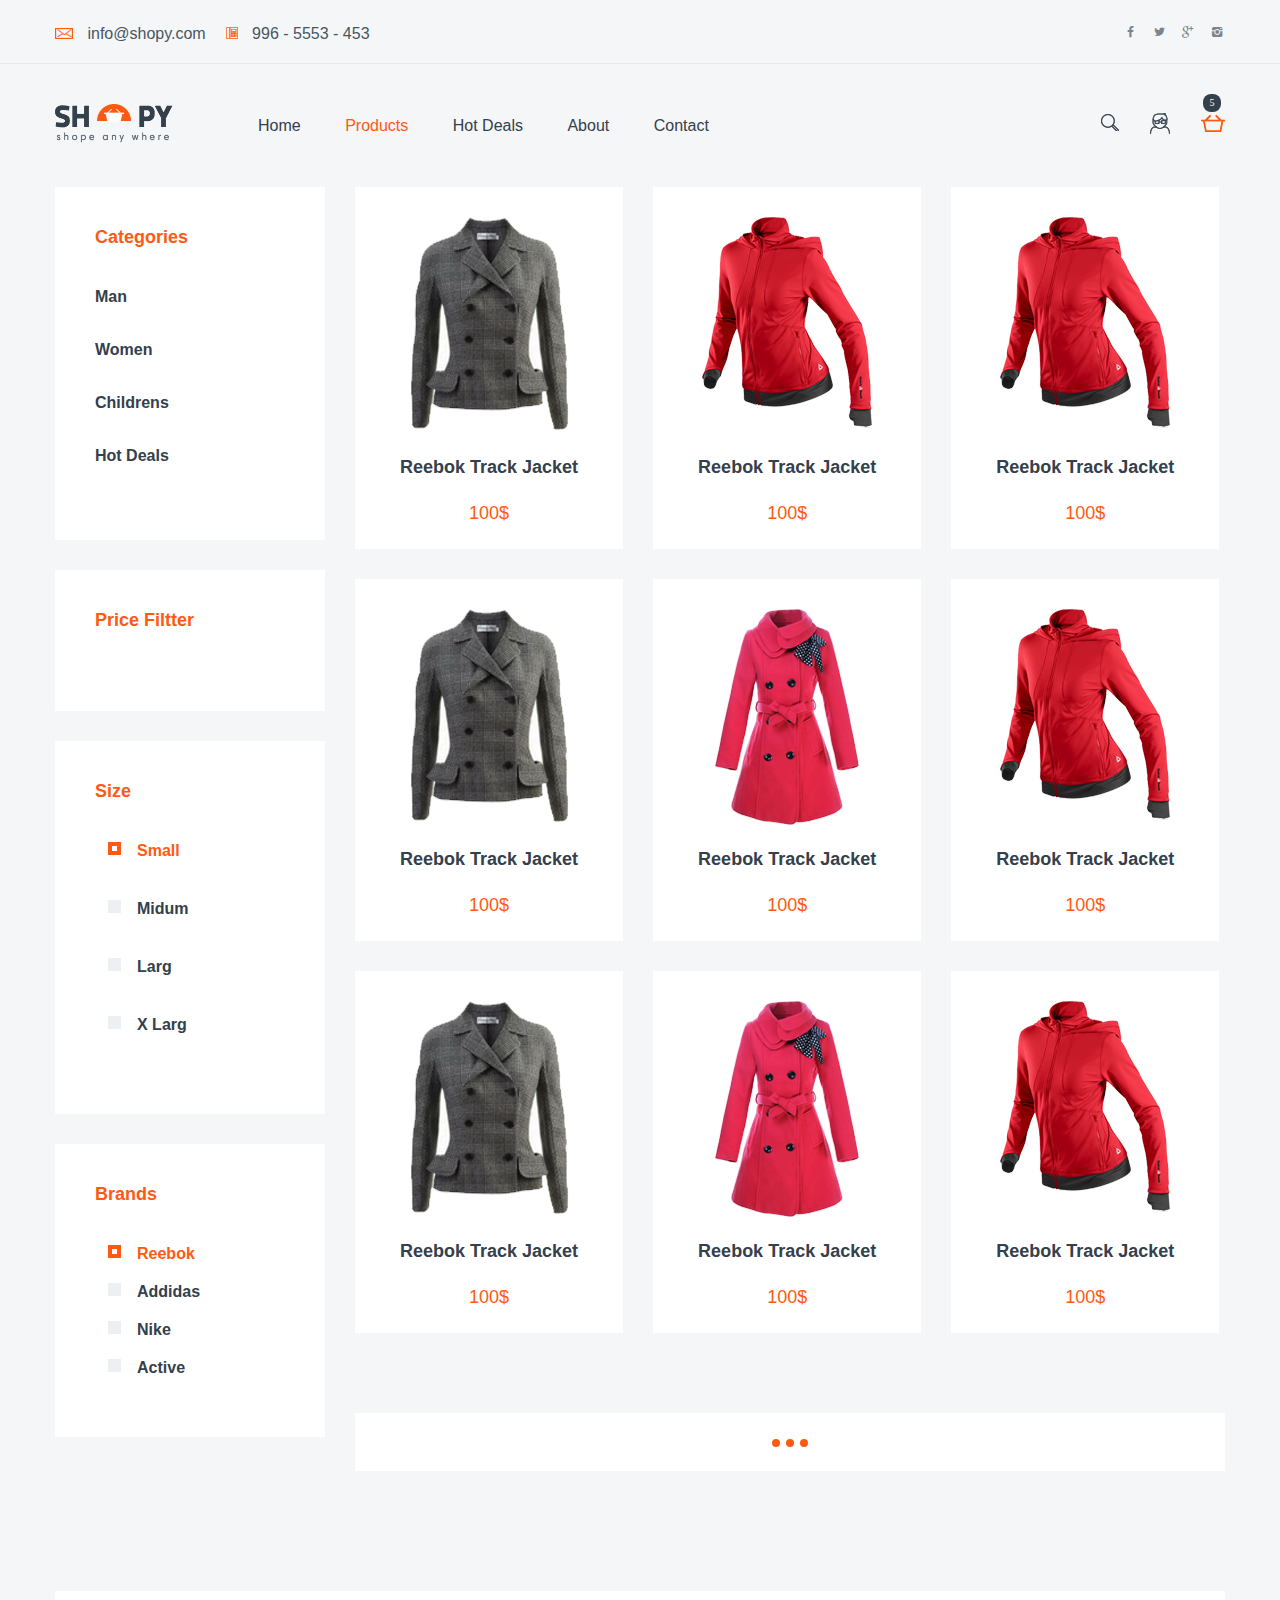
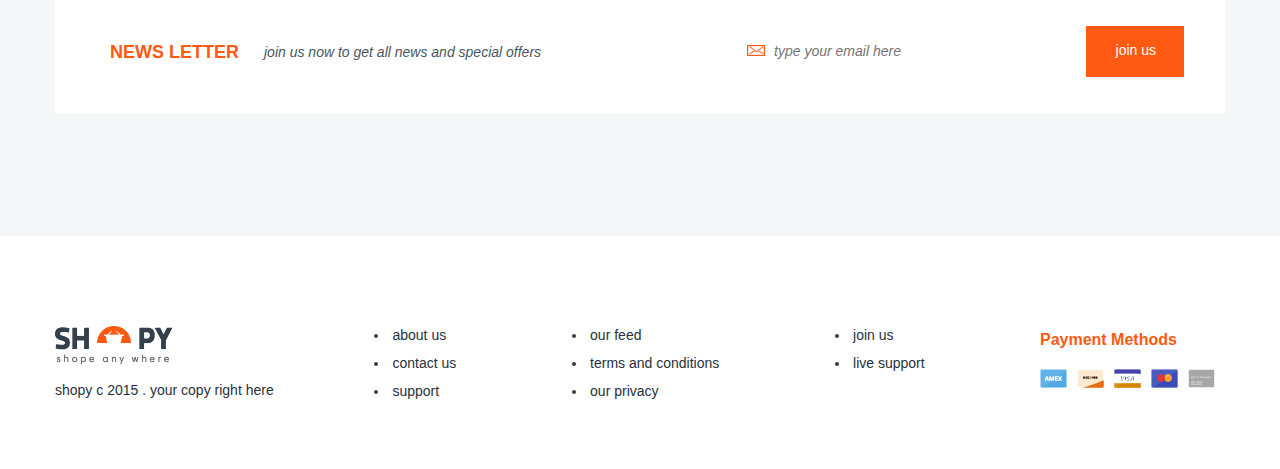
==== products.html @ e4053750 "add page products.html" ====
<!DOCTYPE html>
<html lang="en">
<head>
	<meta charset="UTF-8">
	<meta name="viewport" content="width=device-width, initial-scale=1.0 ">
	<title>Home</title>
	<link rel="stylesheet" type="text/css" href="css/main.css">
	<link rel="stylesheet" type="text/css" href="css/fontello.css">
	<link rel="stylesheet" type="text/css" href="css/jquery.bxslider.css"></head>
<body>
	<div class="wrapper">
		<div class="section">
			<div class="section-header header-decor">
				<div class="container">
					<div class="contact-list">
						<div class="contact-box">
							<div class="contact-email">
								<p>
									<span class="contact-icon">
										<img src="images/contact-email.png" alt="placeholder+image"></span>
									info@shopy.com
								</p>
							</div>
							<div class="contact-phone">
								<p>
									<span class="contact-icon">
										<img src="images/contact-phone.png" alt="placeholder+image"></span>
									996 - 5553 - 453
								</p>
							</div>
						</div>
						<div class="social-box">
							<div class="social-list-box">
								<div class="social-item">
									<a href="#"> <i class="icon-facebook"></i>
									</a>
								</div>
								<div class="social-item">
									<a href="#"> <i class="icon-twitter"></i>
									</a>
								</div>
								<div class="social-item">
									<a href="#">
										<i class="icon-gplus"></i>
									</a>
								</div>
								<div class="social-item">
									<a href="#">
										<i class="icon-instagram"></i>
									</a>
								</div>
							</div>
						</div>
					</div>
				</div>
			</div>
			<div class="section-body">
				<div class="container">
					<div class="section-navigation">
						<div class="section-panel">
							<div class="logo">
								<a href="index.html">
									<img src="images/logo.png" alt="placeholder+image"></a>
							</div>
							<div class="navbar">
								<a class="navbar-toggler" href="#navbar-collapse" data-toggler>
									<span class="icon-bar"></span>
									<span class="icon-bar"></span>
									<span class="icon-bar"></span>
								</a>
								<div class="navbar-collapse" id="navbar-collapse">
									<ul class="navbar-nav">
										<li>
											<a href="index.html">Home</a>
										</li>
										<li class="active">
											<a href="products.html">Products</a>
										</li>
										<li>
											<a href="#">Hot Deals</a>
										</li>
										<li>
											<a href="#">About</a>
										</li>
										<li>
											<a href="#">Contact</a>
										</li>
									</ul>
								</div>
							</div>
						</div>
						<div class="section-bar">
							<ul class="bar-pannier">
								<li>
									<a class="form-toggler" href="#form-collapse" data-toggler>
										<span class="icon-pannier icon-bar-search"></span>
									</a>
								</li>
								<li>
									<a href="#">
										<span class="icon-pannier icon-bar-profile"></span>
									</a>
								</li>
								<li>
									<a href="#">
										<span class="icon-pannier icon-bar-cart"></span>
									</a>
								</li>
							</ul>
						</div>
					</div>
				</div>
			</div>
		</div>

		<main class="main">
			<div class="container">
				<div class="section-wrapper">
					<aside class="sidebar">

						<div class="sidebar-box sidebar-light">
							<div class="sidebar-category">
								<div class="sidebar-title">
									<h2>Categories</h2>
								</div>
								<div class="sidebar-body">
									<ul class="categoty-list">
										<li>
											<a href="#">Man</a>
										</li>
										<li>
											<a href="#">Women</a>
										</li>
										<li>
											<a href="#">Childrens</a>
										</li>
										<li>
											<a href="#">Hot Deals</a>
										</li>
									</ul>
								</div>
							</div>
						</div>

						<div class="sidebar-box sidebar-light">
							<div class="sidebar-price-filter">
								<div class="sidebar-title">
									<h2>Price Filtter</h2>
								</div>
								<div class="sidebar-body"></div>
							</div>
						</div>

						<div class="sidebar-box sidebar-light">
							<div class="list-size">
								<div class="sidebar-title">
									<h2>Size</h2>
								</div>
								<div class="sidebar-body">
									<form action="#" class="form-size">
										<fieldset>
											<div class="form-group">
												<input type="checkbox" id="small" class="form-checkbox" checked="checked">
												<label for="small" class="form-control">Small</label>
											</div>
											<div class="form-group">
												<input type="checkbox" id="midum" class="form-checkbox">
												<label for="midum" class="form-control">Midum</label>
											</div>
											<div class="form-group">
												<input type="checkbox" id="larg" class="form-checkbox">
												<label for="larg" class="form-control">Larg</label>
											</div>
											<div class="form-group">
												<input type="checkbox" id="x-larg" class="form-checkbox">
												<label for="x-larg" class="form-control">X Larg</label>
											</div>
										</fieldset>
									</form>
								</div>
							</div>
						</div>

						<div class="sidebar-box sidebar-light">
							<div class="list-brands">
								<div class="sidebar-title">
									<h2>Brands</h2>
								</div>
								<div class="sidebar-body">
									<form action="#" class="form-brands">
										<fieldset>
											<div class="form-group">
												<input type="checkbox" id="reebok" class="form-checkbox" checked="checked">
												<label for="reebok" class="form-control">Reebok</label>
											</div>
											<div class="form-group">
												<input type="checkbox" id="addidas" class="form-checkbox">
												<label for="addidas" class="form-control">Addidas</label>
											</div>
											<div class="form-group">
												<input type="checkbox" id="nike" class="form-checkbox">
												<label for="nike" class="form-control">Nike</label>
											</div>
											<div class="form-group">
												<input type="checkbox" id="active" class="form-checkbox">
												<label for="active" class="form-control">Active</label>
											</div>
										</fieldset>
									</form>
								</div>
							</div>
						</div>

					</aside>

					<article class="section-article">
						<div class="article-box">
							<div class="card">
								<div class="card-product-list">

									<div class="card-item">
										<div class="card-product">
											<div class="card-header">
												<div class="card-image">
													<img src="images/product-002.png" alt=""></div>
											</div>
											<div class="card-body">
												<div class="card-title">
													<h3>Reebok Track Jacket</h3>
													<p>100$</p>
												</div>
											</div>
											<div class="card-hover">
												<div class="card-header">
													<div class="card-image">
														<img src="images/product-002.png" alt=""></div>
												</div>
												<div class="card-body">
													<div class="card-title">
														<h3>Reebok Track Jacket</h3>
													</div>
													<div class="card-list-size">
														<span class="card-title">size :</span>
														<ul>
															<li>s</li>
															<li>m</li>
															<li>l</li>
															<li>xl</li>
														</ul>
													</div>
													<div class="card-list-color">
														<ul>
															<li class="red"></li>
															<li class="black"></li>
															<li class="blue"></li>
															<li class="green"></li>
														</ul>
													</div>
												</div>
												<div class="card-footer">
													<div class="card-list-options">
														<div class="card-list">
															<a href="#">
																<span class="icon-product icon-planet"></span>
															</a>
														</div>
														<div class="card-list">
															<a href="#">
																<span class="icon-product icon-cart"></span>
															</a>
														</div>
														<div class="card-list">
															<a href="#">
																<span class="icon-product icon-like"></span>
															</a>
														</div>
													</div>
												</div>
											</div>
										</div>
									</div>

									<div class="card-item">
										<div class="card-product">
											<div class="card-header">
												<div class="card-image">
													<img src="images/product-003.png" alt=""></div>
											</div>
											<div class="card-body">
												<div class="card-title">
													<h3>Reebok Track Jacket</h3>
													<p>100$</p>
												</div>
											</div>
											<div class="card-hover">
												<div class="card-header">
													<div class="card-image">
														<img src="images/product-003.png" alt=""></div>
												</div>
												<div class="card-body">
													<div class="card-title">
														<h3>Reebok Track Jacket</h3>
													</div>
													<div class="card-list-size">
														<span class="card-title">size :</span>
														<ul>
															<li>s</li>
															<li>m</li>
															<li>l</li>
															<li>xl</li>
														</ul>
													</div>
													<div class="card-list-color">
														<ul>
															<li class="red"></li>
															<li class="black"></li>
															<li class="blue"></li>
															<li class="green"></li>
														</ul>
													</div>
												</div>
												<div class="card-footer">
													<div class="card-list-options">
														<div class="card-list">
															<a href="#">
																<span class="icon-product icon-planet"></span>
															</a>
														</div>
														<div class="card-list">
															<a href="#">
																<span class="icon-product icon-cart"></span>
															</a>
														</div>
														<div class="card-list">
															<a href="#">
																<span class="icon-product icon-like"></span>
															</a>
														</div>
													</div>
												</div>
											</div>
										</div>
									</div>

									<div class="card-item">
										<div class="card-product">
											<div class="card-header">
												<div class="card-image">
													<img src="images/product-003.png" alt=""></div>
											</div>
											<div class="card-body">
												<div class="card-title">
													<h3>Reebok Track Jacket</h3>
													<p>100$</p>
												</div>
											</div>
											<div class="card-hover">
												<div class="card-header">
													<div class="card-image">
														<img src="images/product-003.png" alt=""></div>
												</div>
												<div class="card-body">
													<div class="card-title">
														<h3>Reebok Track Jacket</h3>
													</div>
													<div class="card-list-size">
														<span class="card-title">size :</span>
														<ul>
															<li>s</li>
															<li>m</li>
															<li>l</li>
															<li>xl</li>
														</ul>
													</div>
													<div class="card-list-color">
														<ul>
															<li class="red"></li>
															<li class="black"></li>
															<li class="blue"></li>
															<li class="green"></li>
														</ul>
													</div>
												</div>
												<div class="card-footer">
													<div class="card-list-options">
														<div class="card-list">
															<a href="#">
																<span class="icon-product icon-planet"></span>
															</a>
														</div>
														<div class="card-list">
															<a href="#">
																<span class="icon-product icon-cart"></span>
															</a>
														</div>
														<div class="card-list">
															<a href="#">
																<span class="icon-product icon-like"></span>
															</a>
														</div>
													</div>
												</div>
											</div>
										</div>
									</div>

									<div class="card-item">
										<div class="card-product">
											<div class="card-header">
												<div class="card-image">
													<img src="images/product-002.png" alt=""></div>
											</div>
											<div class="card-body">
												<div class="card-title">
													<h3>Reebok Track Jacket</h3>
													<p>100$</p>
												</div>
											</div>
											<div class="card-hover">
												<div class="card-header">
													<div class="card-image">
														<img src="images/product-002.png" alt=""></div>
												</div>
												<div class="card-body">
													<div class="card-title">
														<h3>Reebok Track Jacket</h3>
													</div>
													<div class="card-list-size">
														<span class="card-title">size :</span>
														<ul>
															<li>s</li>
															<li>m</li>
															<li>l</li>
															<li>xl</li>
														</ul>
													</div>
													<div class="card-list-color">
														<ul>
															<li class="red"></li>
															<li class="black"></li>
															<li class="blue"></li>
															<li class="green"></li>
														</ul>
													</div>
												</div>
												<div class="card-footer">
													<div class="card-list-options">
														<div class="card-list">
															<a href="#">
																<span class="icon-product icon-planet"></span>
															</a>
														</div>
														<div class="card-list">
															<a href="#">
																<span class="icon-product icon-cart"></span>
															</a>
														</div>
														<div class="card-list">
															<a href="#">
																<span class="icon-product icon-like"></span>
															</a>
														</div>
													</div>
												</div>
											</div>
										</div>

									</div>

									<div class="card-item">
										
										<div class="card-product">
											<div class="card-header">
												<div class="card-image">
													<img src="images/product-001.png" alt=""></div>
											</div>
											<div class="card-body">
												<div class="card-title">
													<h3>Reebok Track Jacket</h3>
													<p>100$</p>
												</div>
											</div>
											<div class="card-hover">
												<div class="card-header">
													<div class="card-image">
														<img src="images/product-001.png" alt=""></div>
												</div>
												<div class="card-body">
													<div class="card-title">
														<h3>Reebok Track Jacket</h3>
													</div>
													<div class="card-list-size">
														<span class="card-title">size :</span>
														<ul>
															<li>s</li>
															<li>m</li>
															<li>l</li>
															<li>xl</li>
														</ul>
													</div>
													<div class="card-list-color">
														<ul>
															<li class="red"></li>
															<li class="black"></li>
															<li class="blue"></li>
															<li class="green"></li>
														</ul>
													</div>
												</div>
												<div class="card-footer">
													<div class="card-list-options">
														<div class="card-list">
															<a href="#">
																<span class="icon-product icon-planet"></span>
															</a>
														</div>
														<div class="card-list">
															<a href="#">
																<span class="icon-product icon-cart"></span>
															</a>
														</div>
														<div class="card-list">
															<a href="#">
																<span class="icon-product icon-like"></span>
															</a>
														</div>
													</div>
												</div>
											</div>
										</div>
									
									</div>

									<div class="card-item">
										<div class="card-product">
											<div class="card-header">
												<div class="card-image">
													<img src="images/product-003.png" alt=""></div>
											</div>
											<div class="card-body">
												<div class="card-title">
													<h3>Reebok Track Jacket</h3>
													<p>100$</p>
												</div>
											</div>
											<div class="card-hover">
												<div class="card-header">
													<div class="card-image">
														<img src="images/product-003.png" alt=""></div>
												</div>
												<div class="card-body">
													<div class="card-title">
														<h3>Reebok Track Jacket</h3>
													</div>
													<div class="card-list-size">
														<span class="card-title">size :</span>
														<ul>
															<li>s</li>
															<li>m</li>
															<li>l</li>
															<li>xl</li>
														</ul>
													</div>
													<div class="card-list-color">
														<ul>
															<li class="red"></li>
															<li class="black"></li>
															<li class="blue"></li>
															<li class="green"></li>
														</ul>
													</div>
												</div>
												<div class="card-footer">
													<div class="card-list-options">
														<div class="card-list">
															<a href="#">
																<span class="icon-product icon-planet"></span>
															</a>
														</div>
														<div class="card-list">
															<a href="#">
																<span class="icon-product icon-cart"></span>
															</a>
														</div>
														<div class="card-list">
															<a href="#">
																<span class="icon-product icon-like"></span>
															</a>
														</div>
													</div>
												</div>
											</div>
										</div>
									</div>

									<div class="card-item">
										<div class="card-product">
											<div class="card-header">
												<div class="card-image">
													<img src="images/product-002.png" alt=""></div>
											</div>
											<div class="card-body">
												<div class="card-title">
													<h3>Reebok Track Jacket</h3>
													<p>100$</p>
												</div>
											</div>
											<div class="card-hover">
												<div class="card-header">
													<div class="card-image">
														<img src="images/product-002.png" alt=""></div>
												</div>
												<div class="card-body">
													<div class="card-title">
														<h3>Reebok Track Jacket</h3>
													</div>
													<div class="card-list-size">
														<span class="card-title">size :</span>
														<ul>
															<li>s</li>
															<li>m</li>
															<li>l</li>
															<li>xl</li>
														</ul>
													</div>
													<div class="card-list-color">
														<ul>
															<li class="red"></li>
															<li class="black"></li>
															<li class="blue"></li>
															<li class="green"></li>
														</ul>
													</div>
												</div>
												<div class="card-footer">
													<div class="card-list-options">
														<div class="card-list">
															<a href="#">
																<span class="icon-product icon-planet"></span>
															</a>
														</div>
														<div class="card-list">
															<a href="#">
																<span class="icon-product icon-cart"></span>
															</a>
														</div>
														<div class="card-list">
															<a href="#">
																<span class="icon-product icon-like"></span>
															</a>
														</div>
													</div>
												</div>
											</div>
										</div>

									</div>

									<div class="card-item">
										
										<div class="card-product">
											<div class="card-header">
												<div class="card-image">
													<img src="images/product-001.png" alt=""></div>
											</div>
											<div class="card-body">
												<div class="card-title">
													<h3>Reebok Track Jacket</h3>
													<p>100$</p>
												</div>
											</div>
											<div class="card-hover">
												<div class="card-header">
													<div class="card-image">
														<img src="images/product-001.png" alt=""></div>
												</div>
												<div class="card-body">
													<div class="card-title">
														<h3>Reebok Track Jacket</h3>
													</div>
													<div class="card-list-size">
														<span class="card-title">size :</span>
														<ul>
															<li>s</li>
															<li>m</li>
															<li>l</li>
															<li>xl</li>
														</ul>
													</div>
													<div class="card-list-color">
														<ul>
															<li class="red"></li>
															<li class="black"></li>
															<li class="blue"></li>
															<li class="green"></li>
														</ul>
													</div>
												</div>
												<div class="card-footer">
													<div class="card-list-options">
														<div class="card-list">
															<a href="#">
																<span class="icon-product icon-planet"></span>
															</a>
														</div>
														<div class="card-list">
															<a href="#">
																<span class="icon-product icon-cart"></span>
															</a>
														</div>
														<div class="card-list">
															<a href="#">
																<span class="icon-product icon-like"></span>
															</a>
														</div>
													</div>
												</div>
											</div>
										</div>
									
									</div>

									<div class="card-item">
										<div class="card-product">
											<div class="card-header">
												<div class="card-image">
													<img src="images/product-003.png" alt=""></div>
											</div>
											<div class="card-body">
												<div class="card-title">
													<h3>Reebok Track Jacket</h3>
													<p>100$</p>
												</div>
											</div>
											<div class="card-hover">
												<div class="card-header">
													<div class="card-image">
														<img src="images/product-003.png" alt=""></div>
												</div>
												<div class="card-body">
													<div class="card-title">
														<h3>Reebok Track Jacket</h3>
													</div>
													<div class="card-list-size">
														<span class="card-title">size :</span>
														<ul>
															<li>s</li>
															<li>m</li>
															<li>l</li>
															<li>xl</li>
														</ul>
													</div>
													<div class="card-list-color">
														<ul>
															<li class="red"></li>
															<li class="black"></li>
															<li class="blue"></li>
															<li class="green"></li>
														</ul>
													</div>
												</div>
												<div class="card-footer">
													<div class="card-list-options">
														<div class="card-list">
															<a href="#">
																<span class="icon-product icon-planet"></span>
															</a>
														</div>
														<div class="card-list">
															<a href="#">
																<span class="icon-product icon-cart"></span>
															</a>
														</div>
														<div class="card-list">
															<a href="#">
																<span class="icon-product icon-like"></span>
															</a>
														</div>
													</div>
												</div>
											</div>
										</div>
									</div>

								</div>

								<div class="product-list-more">
									<a href="#" class="product-more">
										<span class="open-more"></span>
										<span class="open-more"></span>
										<span class="open-more"></span>
									</a>
								</div>
							</div>

						</div>

					</article>
				</div>
				<div class="section-subscription">
						<div class="news-subscription-box">

							<div class="news-subscription">

								<div class="news-left">
									<div class="news-title">
										<h3>News letter</h3>
									</div>
									<div class="news-description">
										<p>join us now to get all news and special offers</p>
									</div>
								</div>

								<div class="news-right">
									<div class="form-subscription">
										<form action="#" class="newsletter-form">
											<fieldset>
												<div class="form-group">
													<input type="email" class="form-email" placeholder="type your email here">
													<img class="icon-email" src="images/contact-email.png" alt="image description"></div>
												<div class="form-group-button">
													<button class="button">join us</button>
												</div>
											</fieldset>
										</form>
									</div>
								</div>

							</div>
						</div>

					</div>

			</div>

		</main>
		<footer class="footer">
			<div class="container">
				<div class="footer-items">
					<div class="footer-item">
						<div class="footer-logo-copiryght">
							<div class="footer-logo">
								<div class="footer-image">
									<a href="index.html">
										<img src="images/logo.png" alt="image description"></a>
								</div>
							</div>
							<div class="footer-copyright">
								<div class="footer-description">
									<span class="copyright">shopy c 2015 . your copy right here</span>
								</div>
							</div>
						</div>
					</div>
					<div class="footer-item">
						<ul class="add-nav">
							<li>
								<a href="#">about us</a>
							</li>
							<li>
								<a href="#">contact us</a>
							</li>
							<li>
								<a href="#">support</a>
							</li>
						</ul>
					</div>
					<div class="footer-item">
						<ul class="add-nav">
							<li>
								<a href="#">our feed</a>
							</li>
							<li>
								<a href="#">terms and conditions</a>
							</li>
							<li>
								<a href="#">our privacy</a>
							</li>
						</ul>
					</div>
					<div class="footer-item">
						<ul class="add-nav">
							<li>
								<a href="#">join us</a>
							</li>
							<li>
								<a href="#">live support</a>
							</li>
						</ul>
					</div>
					<div class="footer-item">
						<div class="footer-payment">
							<div class="footer-title">
								<h4>Payment Methods</h4>
							</div>
							<div class="footer-body">
								<ul class="footer-visual">
									<li>
										<img src="images/footer-payments-amex.png" alt="image description"></li>
									<li>
										<img src="images/footer-payments-01.png" alt="image description"></li>
									<li>
										<img src="images/footer-payments-visa.png" alt="image description"></li>
									<li>
										<img src="images/footer-payments-master.png" alt="image description"></li>
									<li>
										<img src="images/footer-payments-card.png" alt="image description"></li>
								</ul>
							</div>
						</div>
					</div>
				</div>
			</div>
		</footer>
	</div>
	<script src="https://ajax.googleapis.com/ajax/libs/jquery/3.2.1/jquery.min.js"></script>
	<script src="js/jquery.bxslider.min.js"></script>
	<script>
		function toggler() {
			$('[data-toggler]').on('click', function(e) {
				e.preventDefault();
				var $this = $(this);
				var hash = $this.attr('href') || $this.data('target');
				if (!hash) return false;
				$this.toggleClass('is-active');
				$(hash).toggleClass('is-show');
			})
		}

		toggler();
	</script>
	<script>
		$(document).ready(function(){
  			$('.bxslider').bxSlider({
			  mode: 'vertical'
			});
		});
	</script>
	<script>
		var slider = $('.bxslider').bxSlider({
    		pagerCustom: '.bx-pager'
		});
	</script>
</body>
</html>
---- css/main.css ----
@import 'base.css';
@import 'button.css';
@import 'form.css';
@import 'navbar.css';
@import 'card.css';
@import 'section.css';
@import 'social.css';
@import 'bxslider.css';
@import 'aside.css';
@import 'article.css';
---- css/fontello.css ----
@font-face {
  font-family: 'fontello';
  src: url('../font/fontello.eot?6748641');
  src: url('../font/fontello.eot?6748641#iefix') format('embedded-opentype'),
       url('../font/fontello.woff2?6748641') format('woff2'),
       url('../font/fontello.woff?6748641') format('woff'),
       url('../font/fontello.ttf?6748641') format('truetype'),
       url('../font/fontello.svg?6748641#fontello') format('svg');
  font-weight: normal;
  font-style: normal;
}
/* Chrome hack: SVG is rendered more smooth in Windozze. 100% magic, uncomment if you need it. */
/* Note, that will break hinting! In other OS-es font will be not as sharp as it could be */
/*
@media screen and (-webkit-min-device-pixel-ratio:0) {
  @font-face {
    font-family: 'fontello';
    src: url('../font/fontello.svg?6748641#fontello') format('svg');
  }
}
*/
 
 [class^="icon-"]:before, [class*=" icon-"]:before {
  font-family: "fontello";
  font-style: normal;
  font-weight: normal;
  speak: none;
 
  display: inline-block;
  text-decoration: inherit;
  width: 1em;
  margin-right: .2em;
  text-align: center;
  /* opacity: .8; */
 
  /* For safety - reset parent styles, that can break glyph codes*/
  font-variant: normal;
  text-transform: none;
 
  /* fix buttons height, for twitter bootstrap */
  line-height: 1em;
 
  /* Animation center compensation - margins should be symmetric */
  /* remove if not needed */
  margin-left: .2em;
 
  /* you can be more comfortable with increased icons size */
  /* font-size: 120%; */
 
  /* Font smoothing. That was taken from TWBS */
  -webkit-font-smoothing: antialiased;
  -moz-osx-font-smoothing: grayscale;
 
  /* Uncomment for 3D effect */
  /* text-shadow: 1px 1px 1px rgba(127, 127, 127, 0.3); */
}
 
.icon-star:before { content: '\e800'; } /* '' */
.icon-mail:before { content: '\e801'; } /* '' */
.icon-gplus:before { content: '\f05a'; } /* '' */
.icon-twitter:before { content: '\f099'; } /* '' */
.icon-facebook:before { content: '\f09a'; } /* '' */
.icon-instagram:before { content: '\f32d'; } /* '' */
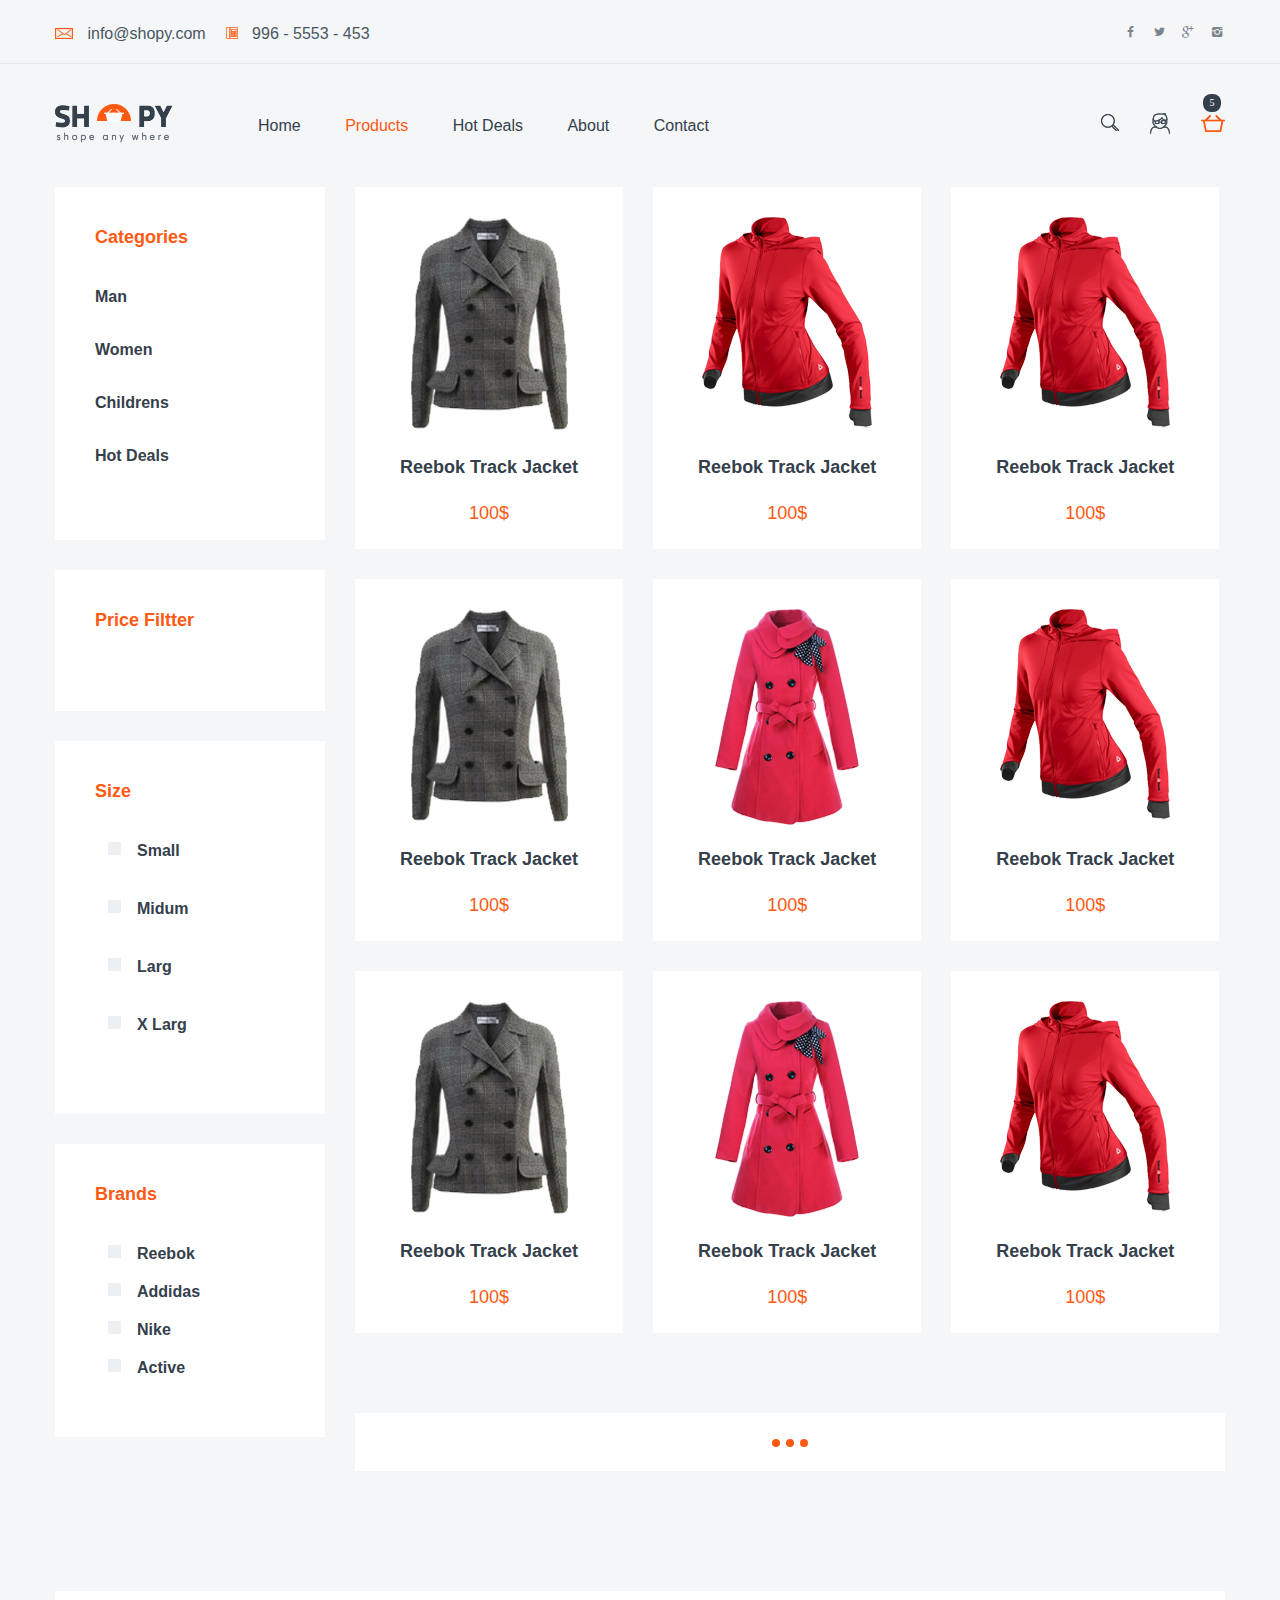
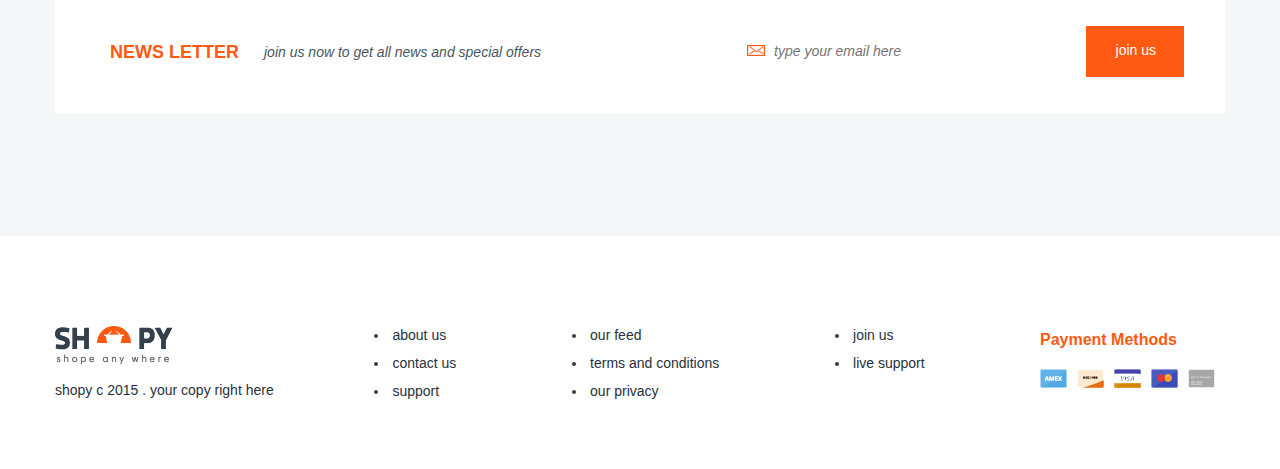
==== commit e4748e75: "made minor changesm" ====
--- a/products.html
+++ b/products.html
@@ -160,7 +160,7 @@
 									<form action="#" class="form-size">
 										<fieldset>
 											<div class="form-group">
-												<input type="checkbox" id="small" class="form-checkbox" checked="checked">
+												<input type="checkbox" id="small" class="form-checkbox">
 												<label for="small" class="form-control">Small</label>
 											</div>
 											<div class="form-group">
@@ -190,7 +190,7 @@
 									<form action="#" class="form-brands">
 										<fieldset>
 											<div class="form-group">
-												<input type="checkbox" id="reebok" class="form-checkbox" checked="checked">
+												<input type="checkbox" id="reebok" class="form-checkbox">
 												<label for="reebok" class="form-control">Reebok</label>
 											</div>
 											<div class="form-group">
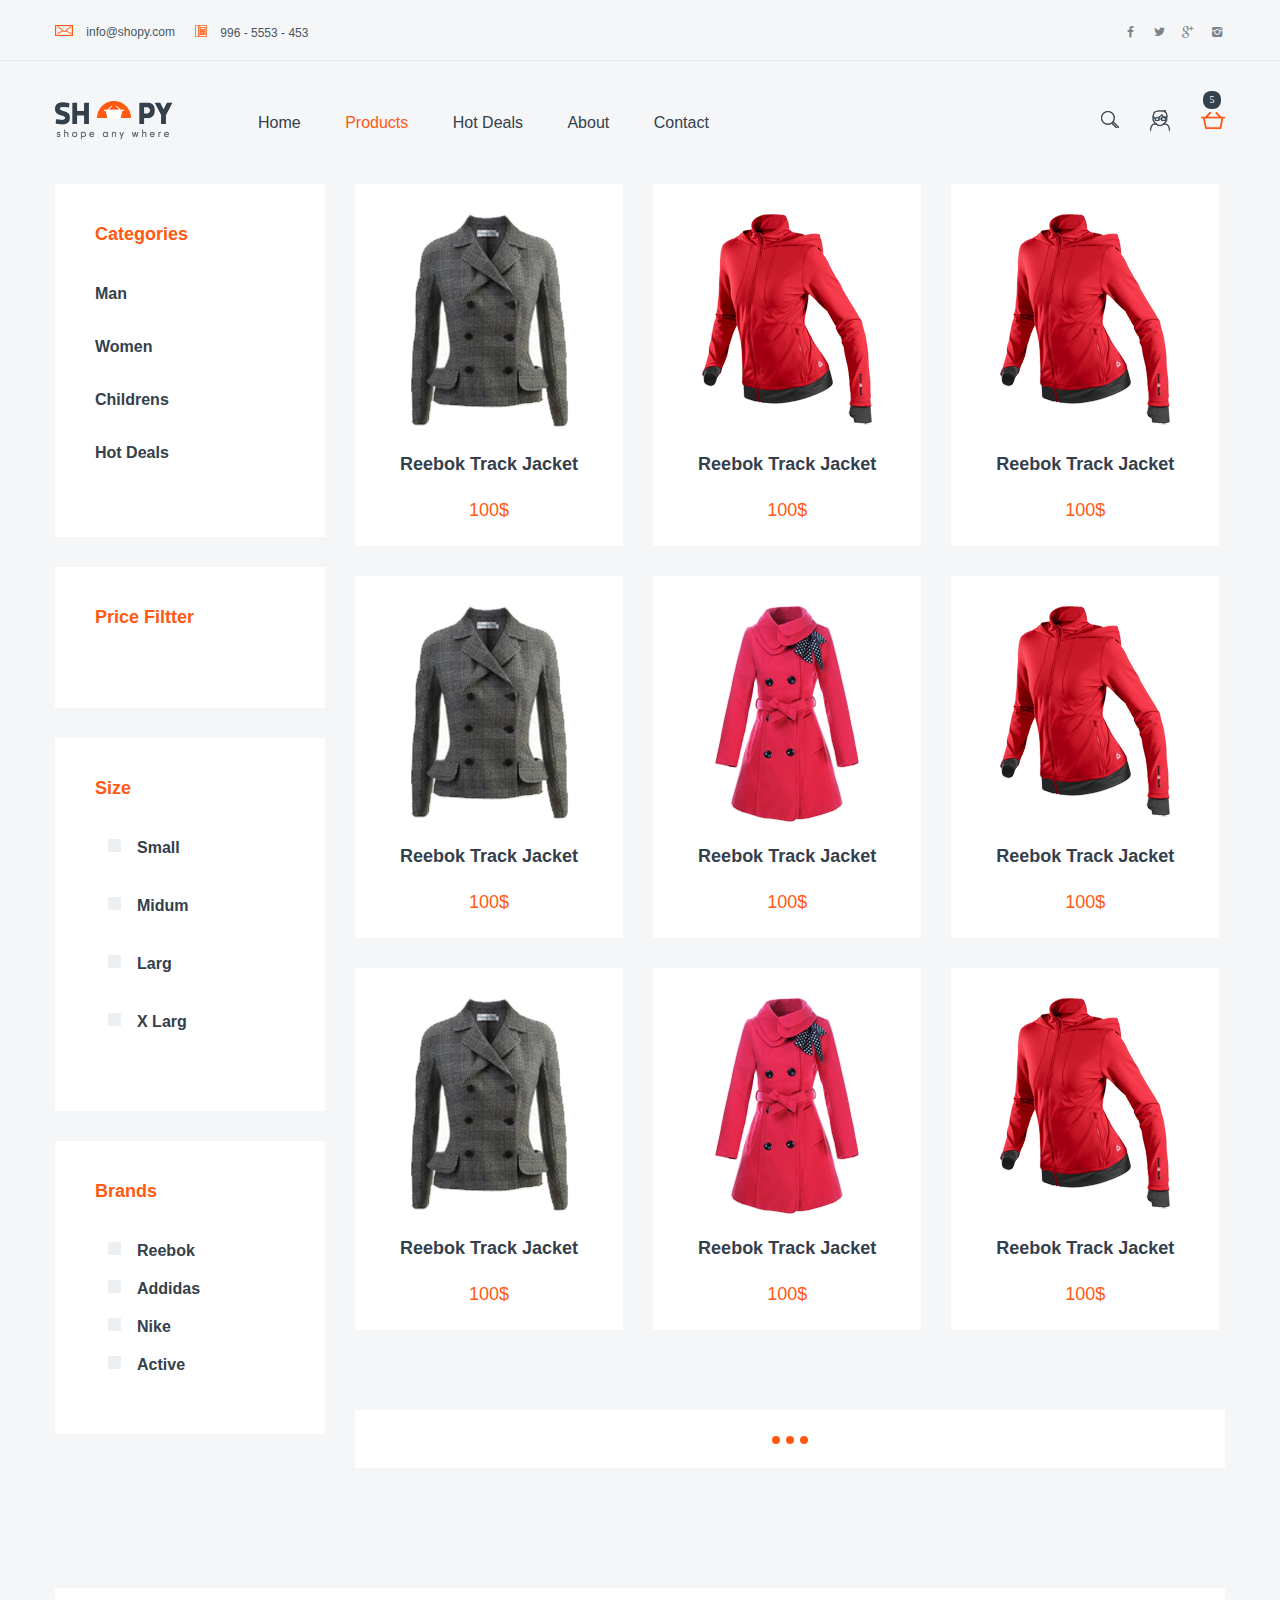
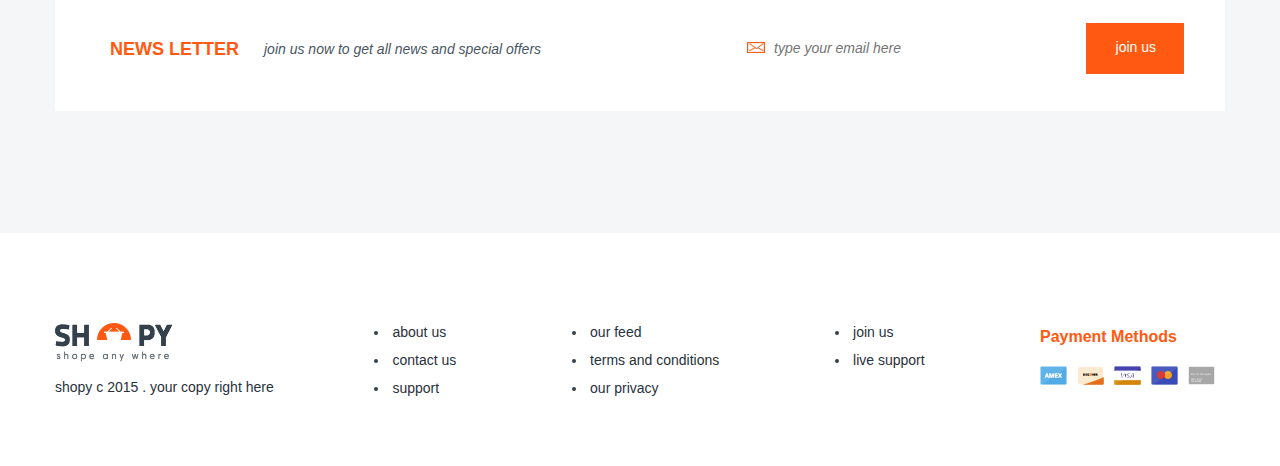
==== commit dc3b78dd: "add card-product" ====
--- a/products.html
+++ b/products.html
@@ -1,236 +1,225 @@
 <!DOCTYPE html>
 <html lang="en">
+
 <head>
 	<meta charset="UTF-8">
 	<meta name="viewport" content="width=device-width, initial-scale=1.0 ">
-	<title>Home</title>
+	<title>Products</title>
 	<link rel="stylesheet" type="text/css" href="css/main.css">
 	<link rel="stylesheet" type="text/css" href="css/fontello.css">
-	<link rel="stylesheet" type="text/css" href="css/jquery.bxslider.css"></head>
-<body>
-	<div class="wrapper">
-		<div class="section">
-			<div class="section-header header-decor">
-				<div class="container">
-					<div class="contact-list">
-						<div class="contact-box">
-							<div class="contact-email">
-								<p>
-									<span class="contact-icon">
-										<img src="images/contact-email.png" alt="placeholder+image"></span>
-									info@shopy.com
-								</p>
-							</div>
-							<div class="contact-phone">
-								<p>
-									<span class="contact-icon">
-										<img src="images/contact-phone.png" alt="placeholder+image"></span>
-									996 - 5553 - 453
-								</p>
-							</div>
-						</div>
-						<div class="social-box">
-							<div class="social-list-box">
-								<div class="social-item">
-									<a href="#"> <i class="icon-facebook"></i>
+	<body>
+		<div class="wrapper">
+			<div class="section">
+				<div class="section-header header-decor">
+					<div class="container">
+						<div class="contact-list">
+							<div class="contact-box">
+								<div class="contact-email">
+									<p>
+										<span class="contact-icon">
+										<img src="images/contact-email.png" alt="placeholder+image"></span> info@shopy.com
+									</p>
+								</div>
+								<div class="contact-phone">
+									<p>
+										<span class="contact-icon">
+										<img src="images/contact-phone.png" alt="placeholder+image"></span> 996 - 5553 - 453
+									</p>
+								</div>
+							</div>
+							<div class="social-box">
+								<div class="social-list-box">
+									<div class="social-item">
+										<a href="#"> <i class="icon-facebook"></i>
 									</a>
-								</div>
-								<div class="social-item">
-									<a href="#"> <i class="icon-twitter"></i>
+									</div>
+									<div class="social-item">
+										<a href="#"> <i class="icon-twitter"></i>
 									</a>
-								</div>
-								<div class="social-item">
-									<a href="#">
+									</div>
+									<div class="social-item">
+										<a href="#">
 										<i class="icon-gplus"></i>
 									</a>
-								</div>
-								<div class="social-item">
-									<a href="#">
+									</div>
+									<div class="social-item">
+										<a href="#">
 										<i class="icon-instagram"></i>
 									</a>
-								</div>
+									</div>
+								</div>
+							</div>
+						</div>
+					</div>
+				</div>
+				<div class="section-body">
+					<div class="container">
+						<div class="section-navigation">
+							<div class="section-panel">
+								<div class="logo">
+									<a href="index.html">
+									<img src="images/logo.png" alt="placeholder+image"></a>
+								</div>
+								<div class="navbar">
+									<a class="navbar-toggler" href="#navbar-collapse" data-toggler>
+									<span class="icon-bar"></span>
+									<span class="icon-bar"></span>
+									<span class="icon-bar"></span>
+								</a>
+									<div class="navbar-collapse" id="navbar-collapse">
+										<ul class="navbar-nav">
+											<li>
+												<a href="index.html">Home</a>
+											</li>
+											<li class="active">
+												<a href="products.html">Products</a>
+											</li>
+											<li>
+												<a href="#">Hot Deals</a>
+											</li>
+											<li>
+												<a href="#">About</a>
+											</li>
+											<li>
+												<a href="#">Contact</a>
+											</li>
+										</ul>
+									</div>
+								</div>
+							</div>
+							<div class="section-bar">
+								<ul class="bar-pannier">
+									<li>
+										<a class="form-toggler" href="#form-collapse" data-toggler>
+										<span class="icon-pannier icon-bar-search"></span>
+									</a>
+									</li>
+									<li>
+										<a href="#">
+										<span class="icon-pannier icon-bar-profile"></span>
+									</a>
+									</li>
+									<li>
+										<a href="#">
+										<span class="icon-pannier icon-bar-cart"></span>
+									</a>
+									</li>
+								</ul>
 							</div>
 						</div>
 					</div>
 				</div>
 			</div>
-			<div class="section-body">
+
+			<main class="main">
 				<div class="container">
-					<div class="section-navigation">
-						<div class="section-panel">
-							<div class="logo">
-								<a href="index.html">
-									<img src="images/logo.png" alt="placeholder+image"></a>
-							</div>
-							<div class="navbar">
-								<a class="navbar-toggler" href="#navbar-collapse" data-toggler>
-									<span class="icon-bar"></span>
-									<span class="icon-bar"></span>
-									<span class="icon-bar"></span>
-								</a>
-								<div class="navbar-collapse" id="navbar-collapse">
-									<ul class="navbar-nav">
-										<li>
-											<a href="index.html">Home</a>
-										</li>
-										<li class="active">
-											<a href="products.html">Products</a>
-										</li>
-										<li>
-											<a href="#">Hot Deals</a>
-										</li>
-										<li>
-											<a href="#">About</a>
-										</li>
-										<li>
-											<a href="#">Contact</a>
-										</li>
-									</ul>
-								</div>
-							</div>
-						</div>
-						<div class="section-bar">
-							<ul class="bar-pannier">
-								<li>
-									<a class="form-toggler" href="#form-collapse" data-toggler>
-										<span class="icon-pannier icon-bar-search"></span>
-									</a>
-								</li>
-								<li>
-									<a href="#">
-										<span class="icon-pannier icon-bar-profile"></span>
-									</a>
-								</li>
-								<li>
-									<a href="#">
-										<span class="icon-pannier icon-bar-cart"></span>
-									</a>
-								</li>
-							</ul>
-						</div>
-					</div>
-				</div>
-			</div>
-		</div>
-
-		<main class="main">
-			<div class="container">
-				<div class="section-wrapper">
-					<aside class="sidebar">
-
-						<div class="sidebar-box sidebar-light">
-							<div class="sidebar-category">
-								<div class="sidebar-title">
-									<h2>Categories</h2>
-								</div>
-								<div class="sidebar-body">
-									<ul class="categoty-list">
-										<li>
-											<a href="#">Man</a>
-										</li>
-										<li>
-											<a href="#">Women</a>
-										</li>
-										<li>
-											<a href="#">Childrens</a>
-										</li>
-										<li>
-											<a href="#">Hot Deals</a>
-										</li>
-									</ul>
-								</div>
-							</div>
-						</div>
-
-						<div class="sidebar-box sidebar-light">
-							<div class="sidebar-price-filter">
-								<div class="sidebar-title">
-									<h2>Price Filtter</h2>
-								</div>
-								<div class="sidebar-body"></div>
-							</div>
-						</div>
-
-						<div class="sidebar-box sidebar-light">
-							<div class="list-size">
-								<div class="sidebar-title">
-									<h2>Size</h2>
-								</div>
-								<div class="sidebar-body">
-									<form action="#" class="form-size">
-										<fieldset>
-											<div class="form-group">
-												<input type="checkbox" id="small" class="form-checkbox">
-												<label for="small" class="form-control">Small</label>
-											</div>
-											<div class="form-group">
-												<input type="checkbox" id="midum" class="form-checkbox">
-												<label for="midum" class="form-control">Midum</label>
-											</div>
-											<div class="form-group">
-												<input type="checkbox" id="larg" class="form-checkbox">
-												<label for="larg" class="form-control">Larg</label>
-											</div>
-											<div class="form-group">
-												<input type="checkbox" id="x-larg" class="form-checkbox">
-												<label for="x-larg" class="form-control">X Larg</label>
-											</div>
-										</fieldset>
-									</form>
-								</div>
-							</div>
-						</div>
-
-						<div class="sidebar-box sidebar-light">
-							<div class="list-brands">
-								<div class="sidebar-title">
-									<h2>Brands</h2>
-								</div>
-								<div class="sidebar-body">
-									<form action="#" class="form-brands">
-										<fieldset>
-											<div class="form-group">
-												<input type="checkbox" id="reebok" class="form-checkbox">
-												<label for="reebok" class="form-control">Reebok</label>
-											</div>
-											<div class="form-group">
-												<input type="checkbox" id="addidas" class="form-checkbox">
-												<label for="addidas" class="form-control">Addidas</label>
-											</div>
-											<div class="form-group">
-												<input type="checkbox" id="nike" class="form-checkbox">
-												<label for="nike" class="form-control">Nike</label>
-											</div>
-											<div class="form-group">
-												<input type="checkbox" id="active" class="form-checkbox">
-												<label for="active" class="form-control">Active</label>
-											</div>
-										</fieldset>
-									</form>
-								</div>
-							</div>
-						</div>
-
-					</aside>
-
-					<article class="section-article">
-						<div class="article-box">
-							<div class="card">
-								<div class="card-product-list">
-
-									<div class="card-item">
-										<div class="card-product">
-											<div class="card-header">
-												<div class="card-image">
-													<img src="images/product-002.png" alt=""></div>
-											</div>
-											<div class="card-body">
-												<div class="card-title">
-													<h3>Reebok Track Jacket</h3>
-													<p>100$</p>
-												</div>
-											</div>
-											<div class="card-hover">
+					<div class="section-wrapper">
+						<aside class="sidebar">
+
+							<div class="sidebar-box sidebar-light">
+								<div class="sidebar-category">
+									<div class="sidebar-title">
+										<h2>Categories</h2>
+									</div>
+									<div class="sidebar-body">
+										<ul class="categoty-list">
+											<li>
+												<a href="#">Man</a>
+											</li>
+											<li>
+												<a href="#">Women</a>
+											</li>
+											<li>
+												<a href="#">Childrens</a>
+											</li>
+											<li>
+												<a href="#">Hot Deals</a>
+											</li>
+										</ul>
+									</div>
+								</div>
+							</div>
+
+							<div class="sidebar-box sidebar-light">
+								<div class="sidebar-price-filter">
+									<div class="sidebar-title">
+										<h2>Price Filtter</h2>
+									</div>
+									<div class="sidebar-body">
+
+									</div>
+								</div>
+							</div>
+
+							<div class="sidebar-box sidebar-light">
+								<div class="list-size">
+									<div class="sidebar-title">
+										<h2>Size</h2>
+									</div>
+									<div class="sidebar-body">
+										<form action="#" class="form-size">
+											<fieldset>
+												<div class="form-group">
+													<input type="checkbox" id="small" class="form-checkbox">
+													<label for="small" class="form-control">Small</label>
+												</div>
+												<div class="form-group">
+													<input type="checkbox" id="midum" class="form-checkbox">
+													<label for="midum" class="form-control">Midum</label>
+												</div>
+												<div class="form-group">
+													<input type="checkbox" id="larg" class="form-checkbox">
+													<label for="larg" class="form-control">Larg</label>
+												</div>
+												<div class="form-group">
+													<input type="checkbox" id="x-larg" class="form-checkbox">
+													<label for="x-larg" class="form-control">X Larg</label>
+												</div>
+											</fieldset>
+										</form>
+									</div>
+								</div>
+							</div>
+
+							<div class="sidebar-box sidebar-light">
+								<div class="list-brands">
+									<div class="sidebar-title">
+										<h2>Brands</h2>
+									</div>
+									<div class="sidebar-body">
+										<form action="#" class="form-brands">
+											<fieldset>
+												<div class="form-group">
+													<input type="checkbox" id="reebok" class="form-checkbox">
+													<label for="reebok" class="form-control">Reebok</label>
+												</div>
+												<div class="form-group">
+													<input type="checkbox" id="addidas" class="form-checkbox">
+													<label for="addidas" class="form-control">Addidas</label>
+												</div>
+												<div class="form-group">
+													<input type="checkbox" id="nike" class="form-checkbox">
+													<label for="nike" class="form-control">Nike</label>
+												</div>
+												<div class="form-group">
+													<input type="checkbox" id="active" class="form-checkbox">
+													<label for="active" class="form-control">Active</label>
+												</div>
+											</fieldset>
+										</form>
+									</div>
+								</div>
+							</div>
+
+						</aside>
+
+						<article class="section-article">
+							<div class="article-box">
+								<div class="card">
+									<div class="card-product-list">
+
+										<div class="card-item">
+											<div class="card-product">
 												<div class="card-header">
 													<div class="card-image">
 														<img src="images/product-002.png" alt=""></div>
@@ -238,61 +227,61 @@
 												<div class="card-body">
 													<div class="card-title">
 														<h3>Reebok Track Jacket</h3>
-													</div>
-													<div class="card-list-size">
-														<span class="card-title">size :</span>
-														<ul>
-															<li>s</li>
-															<li>m</li>
-															<li>l</li>
-															<li>xl</li>
-														</ul>
-													</div>
-													<div class="card-list-color">
-														<ul>
-															<li class="red"></li>
-															<li class="black"></li>
-															<li class="blue"></li>
-															<li class="green"></li>
-														</ul>
-													</div>
-												</div>
-												<div class="card-footer">
-													<div class="card-list-options">
-														<div class="card-list">
-															<a href="#">
+														<p>100$</p>
+													</div>
+												</div>
+												<div class="card-hover">
+													<div class="card-header">
+														<div class="card-image">
+															<img src="images/product-002.png" alt=""></div>
+													</div>
+													<div class="card-body">
+														<div class="card-title">
+															<h3>Reebok Track Jacket</h3>
+														</div>
+														<div class="card-list-size">
+															<span class="card-title">size :</span>
+															<ul>
+																<li>s</li>
+																<li>m</li>
+																<li>l</li>
+																<li>xl</li>
+															</ul>
+														</div>
+														<div class="card-list-color">
+															<ul>
+																<li class="red"></li>
+																<li class="black"></li>
+																<li class="blue"></li>
+																<li class="green"></li>
+															</ul>
+														</div>
+													</div>
+													<div class="card-footer">
+														<div class="card-list-options">
+															<div class="card-list">
+																<a href="#">
 																<span class="icon-product icon-planet"></span>
 															</a>
-														</div>
-														<div class="card-list">
-															<a href="#">
+															</div>
+															<div class="card-list">
+																<a href="#">
 																<span class="icon-product icon-cart"></span>
 															</a>
-														</div>
-														<div class="card-list">
-															<a href="#">
+															</div>
+															<div class="card-list">
+																<a href="#">
 																<span class="icon-product icon-like"></span>
 															</a>
+															</div>
 														</div>
 													</div>
 												</div>
 											</div>
 										</div>
-									</div>
-
-									<div class="card-item">
-										<div class="card-product">
-											<div class="card-header">
-												<div class="card-image">
-													<img src="images/product-003.png" alt=""></div>
-											</div>
-											<div class="card-body">
-												<div class="card-title">
-													<h3>Reebok Track Jacket</h3>
-													<p>100$</p>
-												</div>
-											</div>
-											<div class="card-hover">
+
+										<div class="card-item">
+											<div class="card-product">
 												<div class="card-header">
 													<div class="card-image">
 														<img src="images/product-003.png" alt=""></div>
@@ -300,61 +289,61 @@
 												<div class="card-body">
 													<div class="card-title">
 														<h3>Reebok Track Jacket</h3>
-													</div>
-													<div class="card-list-size">
-														<span class="card-title">size :</span>
-														<ul>
-															<li>s</li>
-															<li>m</li>
-															<li>l</li>
-															<li>xl</li>
-														</ul>
-													</div>
-													<div class="card-list-color">
-														<ul>
-															<li class="red"></li>
-															<li class="black"></li>
-															<li class="blue"></li>
-															<li class="green"></li>
-														</ul>
-													</div>
-												</div>
-												<div class="card-footer">
-													<div class="card-list-options">
-														<div class="card-list">
-															<a href="#">
+														<p>100$</p>
+													</div>
+												</div>
+												<div class="card-hover">
+													<div class="card-header">
+														<div class="card-image">
+															<img src="images/product-003.png" alt=""></div>
+													</div>
+													<div class="card-body">
+														<div class="card-title">
+															<h3>Reebok Track Jacket</h3>
+														</div>
+														<div class="card-list-size">
+															<span class="card-title">size :</span>
+															<ul>
+																<li>s</li>
+																<li>m</li>
+																<li>l</li>
+																<li>xl</li>
+															</ul>
+														</div>
+														<div class="card-list-color">
+															<ul>
+																<li class="red"></li>
+																<li class="black"></li>
+																<li class="blue"></li>
+																<li class="green"></li>
+															</ul>
+														</div>
+													</div>
+													<div class="card-footer">
+														<div class="card-list-options">
+															<div class="card-list">
+																<a href="#">
 																<span class="icon-product icon-planet"></span>
 															</a>
-														</div>
-														<div class="card-list">
-															<a href="#">
+															</div>
+															<div class="card-list">
+																<a href="#">
 																<span class="icon-product icon-cart"></span>
 															</a>
-														</div>
-														<div class="card-list">
-															<a href="#">
+															</div>
+															<div class="card-list">
+																<a href="#">
 																<span class="icon-product icon-like"></span>
 															</a>
+															</div>
 														</div>
 													</div>
 												</div>
 											</div>
 										</div>
-									</div>
-
-									<div class="card-item">
-										<div class="card-product">
-											<div class="card-header">
-												<div class="card-image">
-													<img src="images/product-003.png" alt=""></div>
-											</div>
-											<div class="card-body">
-												<div class="card-title">
-													<h3>Reebok Track Jacket</h3>
-													<p>100$</p>
-												</div>
-											</div>
-											<div class="card-hover">
+
+										<div class="card-item">
+											<div class="card-product">
 												<div class="card-header">
 													<div class="card-image">
 														<img src="images/product-003.png" alt=""></div>
@@ -362,61 +351,61 @@
 												<div class="card-body">
 													<div class="card-title">
 														<h3>Reebok Track Jacket</h3>
-													</div>
-													<div class="card-list-size">
-														<span class="card-title">size :</span>
-														<ul>
-															<li>s</li>
-															<li>m</li>
-															<li>l</li>
-															<li>xl</li>
-														</ul>
-													</div>
-													<div class="card-list-color">
-														<ul>
-															<li class="red"></li>
-															<li class="black"></li>
-															<li class="blue"></li>
-															<li class="green"></li>
-														</ul>
-													</div>
-												</div>
-												<div class="card-footer">
-													<div class="card-list-options">
-														<div class="card-list">
-															<a href="#">
+														<p>100$</p>
+													</div>
+												</div>
+												<div class="card-hover">
+													<div class="card-header">
+														<div class="card-image">
+															<img src="images/product-003.png" alt=""></div>
+													</div>
+													<div class="card-body">
+														<div class="card-title">
+															<h3>Reebok Track Jacket</h3>
+														</div>
+														<div class="card-list-size">
+															<span class="card-title">size :</span>
+															<ul>
+																<li>s</li>
+																<li>m</li>
+																<li>l</li>
+																<li>xl</li>
+															</ul>
+														</div>
+														<div class="card-list-color">
+															<ul>
+																<li class="red"></li>
+																<li class="black"></li>
+																<li class="blue"></li>
+																<li class="green"></li>
+															</ul>
+														</div>
+													</div>
+													<div class="card-footer">
+														<div class="card-list-options">
+															<div class="card-list">
+																<a href="#">
 																<span class="icon-product icon-planet"></span>
 															</a>
-														</div>
-														<div class="card-list">
-															<a href="#">
+															</div>
+															<div class="card-list">
+																<a href="#">
 																<span class="icon-product icon-cart"></span>
 															</a>
-														</div>
-														<div class="card-list">
-															<a href="#">
+															</div>
+															<div class="card-list">
+																<a href="#">
 																<span class="icon-product icon-like"></span>
 															</a>
+															</div>
 														</div>
 													</div>
 												</div>
 											</div>
 										</div>
-									</div>
-
-									<div class="card-item">
-										<div class="card-product">
-											<div class="card-header">
-												<div class="card-image">
-													<img src="images/product-002.png" alt=""></div>
-											</div>
-											<div class="card-body">
-												<div class="card-title">
-													<h3>Reebok Track Jacket</h3>
-													<p>100$</p>
-												</div>
-											</div>
-											<div class="card-hover">
+
+										<div class="card-item">
+											<div class="card-product">
 												<div class="card-header">
 													<div class="card-image">
 														<img src="images/product-002.png" alt=""></div>
@@ -424,63 +413,63 @@
 												<div class="card-body">
 													<div class="card-title">
 														<h3>Reebok Track Jacket</h3>
-													</div>
-													<div class="card-list-size">
-														<span class="card-title">size :</span>
-														<ul>
-															<li>s</li>
-															<li>m</li>
-															<li>l</li>
-															<li>xl</li>
-														</ul>
-													</div>
-													<div class="card-list-color">
-														<ul>
-															<li class="red"></li>
-															<li class="black"></li>
-															<li class="blue"></li>
-															<li class="green"></li>
-														</ul>
-													</div>
-												</div>
-												<div class="card-footer">
-													<div class="card-list-options">
-														<div class="card-list">
-															<a href="#">
+														<p>100$</p>
+													</div>
+												</div>
+												<div class="card-hover">
+													<div class="card-header">
+														<div class="card-image">
+															<img src="images/product-002.png" alt=""></div>
+													</div>
+													<div class="card-body">
+														<div class="card-title">
+															<h3>Reebok Track Jacket</h3>
+														</div>
+														<div class="card-list-size">
+															<span class="card-title">size :</span>
+															<ul>
+																<li>s</li>
+																<li>m</li>
+																<li>l</li>
+																<li>xl</li>
+															</ul>
+														</div>
+														<div class="card-list-color">
+															<ul>
+																<li class="red"></li>
+																<li class="black"></li>
+																<li class="blue"></li>
+																<li class="green"></li>
+															</ul>
+														</div>
+													</div>
+													<div class="card-footer">
+														<div class="card-list-options">
+															<div class="card-list">
+																<a href="#">
 																<span class="icon-product icon-planet"></span>
 															</a>
-														</div>
-														<div class="card-list">
-															<a href="#">
+															</div>
+															<div class="card-list">
+																<a href="#">
 																<span class="icon-product icon-cart"></span>
 															</a>
-														</div>
-														<div class="card-list">
-															<a href="#">
+															</div>
+															<div class="card-list">
+																<a href="#">
 																<span class="icon-product icon-like"></span>
 															</a>
+															</div>
 														</div>
 													</div>
 												</div>
 											</div>
+
 										</div>
 
-									</div>
-
-									<div class="card-item">
-										
-										<div class="card-product">
-											<div class="card-header">
-												<div class="card-image">
-													<img src="images/product-001.png" alt=""></div>
-											</div>
-											<div class="card-body">
-												<div class="card-title">
-													<h3>Reebok Track Jacket</h3>
-													<p>100$</p>
-												</div>
-											</div>
-											<div class="card-hover">
+										<div class="card-item">
+
+											<div class="card-product">
 												<div class="card-header">
 													<div class="card-image">
 														<img src="images/product-001.png" alt=""></div>
@@ -488,62 +477,62 @@
 												<div class="card-body">
 													<div class="card-title">
 														<h3>Reebok Track Jacket</h3>
-													</div>
-													<div class="card-list-size">
-														<span class="card-title">size :</span>
-														<ul>
-															<li>s</li>
-															<li>m</li>
-															<li>l</li>
-															<li>xl</li>
-														</ul>
-													</div>
-													<div class="card-list-color">
-														<ul>
-															<li class="red"></li>
-															<li class="black"></li>
-															<li class="blue"></li>
-															<li class="green"></li>
-														</ul>
-													</div>
-												</div>
-												<div class="card-footer">
-													<div class="card-list-options">
-														<div class="card-list">
-															<a href="#">
+														<p>100$</p>
+													</div>
+												</div>
+												<div class="card-hover">
+													<div class="card-header">
+														<div class="card-image">
+															<img src="images/product-001.png" alt=""></div>
+													</div>
+													<div class="card-body">
+														<div class="card-title">
+															<h3>Reebok Track Jacket</h3>
+														</div>
+														<div class="card-list-size">
+															<span class="card-title">size :</span>
+															<ul>
+																<li>s</li>
+																<li>m</li>
+																<li>l</li>
+																<li>xl</li>
+															</ul>
+														</div>
+														<div class="card-list-color">
+															<ul>
+																<li class="red"></li>
+																<li class="black"></li>
+																<li class="blue"></li>
+																<li class="green"></li>
+															</ul>
+														</div>
+													</div>
+													<div class="card-footer">
+														<div class="card-list-options">
+															<div class="card-list">
+																<a href="#">
 																<span class="icon-product icon-planet"></span>
 															</a>
-														</div>
-														<div class="card-list">
-															<a href="#">
+															</div>
+															<div class="card-list">
+																<a href="#">
 																<span class="icon-product icon-cart"></span>
 															</a>
-														</div>
-														<div class="card-list">
-															<a href="#">
+															</div>
+															<div class="card-list">
+																<a href="#">
 																<span class="icon-product icon-like"></span>
 															</a>
+															</div>
 														</div>
 													</div>
 												</div>
 											</div>
+
 										</div>
-									
-									</div>
-
-									<div class="card-item">
-										<div class="card-product">
-											<div class="card-header">
-												<div class="card-image">
-													<img src="images/product-003.png" alt=""></div>
-											</div>
-											<div class="card-body">
-												<div class="card-title">
-													<h3>Reebok Track Jacket</h3>
-													<p>100$</p>
-												</div>
-											</div>
-											<div class="card-hover">
+
+										<div class="card-item">
+											<div class="card-product">
 												<div class="card-header">
 													<div class="card-image">
 														<img src="images/product-003.png" alt=""></div>
@@ -551,61 +540,61 @@
 												<div class="card-body">
 													<div class="card-title">
 														<h3>Reebok Track Jacket</h3>
-													</div>
-													<div class="card-list-size">
-														<span class="card-title">size :</span>
-														<ul>
-															<li>s</li>
-															<li>m</li>
-															<li>l</li>
-															<li>xl</li>
-														</ul>
-													</div>
-													<div class="card-list-color">
-														<ul>
-															<li class="red"></li>
-															<li class="black"></li>
-															<li class="blue"></li>
-															<li class="green"></li>
-														</ul>
-													</div>
-												</div>
-												<div class="card-footer">
-													<div class="card-list-options">
-														<div class="card-list">
-															<a href="#">
+														<p>100$</p>
+													</div>
+												</div>
+												<div class="card-hover">
+													<div class="card-header">
+														<div class="card-image">
+															<img src="images/product-003.png" alt=""></div>
+													</div>
+													<div class="card-body">
+														<div class="card-title">
+															<h3>Reebok Track Jacket</h3>
+														</div>
+														<div class="card-list-size">
+															<span class="card-title">size :</span>
+															<ul>
+																<li>s</li>
+																<li>m</li>
+																<li>l</li>
+																<li>xl</li>
+															</ul>
+														</div>
+														<div class="card-list-color">
+															<ul>
+																<li class="red"></li>
+																<li class="black"></li>
+																<li class="blue"></li>
+																<li class="green"></li>
+															</ul>
+														</div>
+													</div>
+													<div class="card-footer">
+														<div class="card-list-options">
+															<div class="card-list">
+																<a href="#">
 																<span class="icon-product icon-planet"></span>
 															</a>
-														</div>
-														<div class="card-list">
-															<a href="#">
+															</div>
+															<div class="card-list">
+																<a href="#">
 																<span class="icon-product icon-cart"></span>
 															</a>
-														</div>
-														<div class="card-list">
-															<a href="#">
+															</div>
+															<div class="card-list">
+																<a href="#">
 																<span class="icon-product icon-like"></span>
 															</a>
+															</div>
 														</div>
 													</div>
 												</div>
 											</div>
 										</div>
-									</div>
-
-									<div class="card-item">
-										<div class="card-product">
-											<div class="card-header">
-												<div class="card-image">
-													<img src="images/product-002.png" alt=""></div>
-											</div>
-											<div class="card-body">
-												<div class="card-title">
-													<h3>Reebok Track Jacket</h3>
-													<p>100$</p>
-												</div>
-											</div>
-											<div class="card-hover">
+
+										<div class="card-item">
+											<div class="card-product">
 												<div class="card-header">
 													<div class="card-image">
 														<img src="images/product-002.png" alt=""></div>
@@ -613,63 +602,63 @@
 												<div class="card-body">
 													<div class="card-title">
 														<h3>Reebok Track Jacket</h3>
-													</div>
-													<div class="card-list-size">
-														<span class="card-title">size :</span>
-														<ul>
-															<li>s</li>
-															<li>m</li>
-															<li>l</li>
-															<li>xl</li>
-														</ul>
-													</div>
-													<div class="card-list-color">
-														<ul>
-															<li class="red"></li>
-															<li class="black"></li>
-															<li class="blue"></li>
-															<li class="green"></li>
-														</ul>
-													</div>
-												</div>
-												<div class="card-footer">
-													<div class="card-list-options">
-														<div class="card-list">
-															<a href="#">
+														<p>100$</p>
+													</div>
+												</div>
+												<div class="card-hover">
+													<div class="card-header">
+														<div class="card-image">
+															<img src="images/product-002.png" alt=""></div>
+													</div>
+													<div class="card-body">
+														<div class="card-title">
+															<h3>Reebok Track Jacket</h3>
+														</div>
+														<div class="card-list-size">
+															<span class="card-title">size :</span>
+															<ul>
+																<li>s</li>
+																<li>m</li>
+																<li>l</li>
+																<li>xl</li>
+															</ul>
+														</div>
+														<div class="card-list-color">
+															<ul>
+																<li class="red"></li>
+																<li class="black"></li>
+																<li class="blue"></li>
+																<li class="green"></li>
+															</ul>
+														</div>
+													</div>
+													<div class="card-footer">
+														<div class="card-list-options">
+															<div class="card-list">
+																<a href="#">
 																<span class="icon-product icon-planet"></span>
 															</a>
-														</div>
-														<div class="card-list">
-															<a href="#">
+															</div>
+															<div class="card-list">
+																<a href="#">
 																<span class="icon-product icon-cart"></span>
 															</a>
-														</div>
-														<div class="card-list">
-															<a href="#">
+															</div>
+															<div class="card-list">
+																<a href="#">
 																<span class="icon-product icon-like"></span>
 															</a>
+															</div>
 														</div>
 													</div>
 												</div>
 											</div>
+
 										</div>
 
-									</div>
-
-									<div class="card-item">
-										
-										<div class="card-product">
-											<div class="card-header">
-												<div class="card-image">
-													<img src="images/product-001.png" alt=""></div>
-											</div>
-											<div class="card-body">
-												<div class="card-title">
-													<h3>Reebok Track Jacket</h3>
-													<p>100$</p>
-												</div>
-											</div>
-											<div class="card-hover">
+										<div class="card-item">
+
+											<div class="card-product">
 												<div class="card-header">
 													<div class="card-image">
 														<img src="images/product-001.png" alt=""></div>
@@ -677,62 +666,62 @@
 												<div class="card-body">
 													<div class="card-title">
 														<h3>Reebok Track Jacket</h3>
-													</div>
-													<div class="card-list-size">
-														<span class="card-title">size :</span>
-														<ul>
-															<li>s</li>
-															<li>m</li>
-															<li>l</li>
-															<li>xl</li>
-														</ul>
-													</div>
-													<div class="card-list-color">
-														<ul>
-															<li class="red"></li>
-															<li class="black"></li>
-															<li class="blue"></li>
-															<li class="green"></li>
-														</ul>
-													</div>
-												</div>
-												<div class="card-footer">
-													<div class="card-list-options">
-														<div class="card-list">
-															<a href="#">
+														<p>100$</p>
+													</div>
+												</div>
+												<div class="card-hover">
+													<div class="card-header">
+														<div class="card-image">
+															<img src="images/product-001.png" alt=""></div>
+													</div>
+													<div class="card-body">
+														<div class="card-title">
+															<h3>Reebok Track Jacket</h3>
+														</div>
+														<div class="card-list-size">
+															<span class="card-title">size :</span>
+															<ul>
+																<li>s</li>
+																<li>m</li>
+																<li>l</li>
+																<li>xl</li>
+															</ul>
+														</div>
+														<div class="card-list-color">
+															<ul>
+																<li class="red"></li>
+																<li class="black"></li>
+																<li class="blue"></li>
+																<li class="green"></li>
+															</ul>
+														</div>
+													</div>
+													<div class="card-footer">
+														<div class="card-list-options">
+															<div class="card-list">
+																<a href="#">
 																<span class="icon-product icon-planet"></span>
 															</a>
-														</div>
-														<div class="card-list">
-															<a href="#">
+															</div>
+															<div class="card-list">
+																<a href="#">
 																<span class="icon-product icon-cart"></span>
 															</a>
-														</div>
-														<div class="card-list">
-															<a href="#">
+															</div>
+															<div class="card-list">
+																<a href="#">
 																<span class="icon-product icon-like"></span>
 															</a>
+															</div>
 														</div>
 													</div>
 												</div>
 											</div>
+
 										</div>
-									
-									</div>
-
-									<div class="card-item">
-										<div class="card-product">
-											<div class="card-header">
-												<div class="card-image">
-													<img src="images/product-003.png" alt=""></div>
-											</div>
-											<div class="card-body">
-												<div class="card-title">
-													<h3>Reebok Track Jacket</h3>
-													<p>100$</p>
-												</div>
-											</div>
-											<div class="card-hover">
+
+										<div class="card-item">
+											<div class="card-product">
 												<div class="card-header">
 													<div class="card-image">
 														<img src="images/product-003.png" alt=""></div>
@@ -740,64 +729,75 @@
 												<div class="card-body">
 													<div class="card-title">
 														<h3>Reebok Track Jacket</h3>
-													</div>
-													<div class="card-list-size">
-														<span class="card-title">size :</span>
-														<ul>
-															<li>s</li>
-															<li>m</li>
-															<li>l</li>
-															<li>xl</li>
-														</ul>
-													</div>
-													<div class="card-list-color">
-														<ul>
-															<li class="red"></li>
-															<li class="black"></li>
-															<li class="blue"></li>
-															<li class="green"></li>
-														</ul>
-													</div>
-												</div>
-												<div class="card-footer">
-													<div class="card-list-options">
-														<div class="card-list">
-															<a href="#">
+														<p>100$</p>
+													</div>
+												</div>
+												<div class="card-hover">
+													<div class="card-header">
+														<div class="card-image">
+															<img src="images/product-003.png" alt=""></div>
+													</div>
+													<div class="card-body">
+														<div class="card-title">
+															<h3>Reebok Track Jacket</h3>
+														</div>
+														<div class="card-list-size">
+															<span class="card-title">size :</span>
+															<ul>
+																<li>s</li>
+																<li>m</li>
+																<li>l</li>
+																<li>xl</li>
+															</ul>
+														</div>
+														<div class="card-list-color">
+															<ul>
+																<li class="red"></li>
+																<li class="black"></li>
+																<li class="blue"></li>
+																<li class="green"></li>
+															</ul>
+														</div>
+													</div>
+													<div class="card-footer">
+														<div class="card-list-options">
+															<div class="card-list">
+																<a href="#">
 																<span class="icon-product icon-planet"></span>
 															</a>
-														</div>
-														<div class="card-list">
-															<a href="#">
+															</div>
+															<div class="card-list">
+																<a href="#">
 																<span class="icon-product icon-cart"></span>
 															</a>
-														</div>
-														<div class="card-list">
-															<a href="#">
+															</div>
+															<div class="card-list">
+																<a href="#">
 																<span class="icon-product icon-like"></span>
 															</a>
+															</div>
 														</div>
 													</div>
 												</div>
 											</div>
 										</div>
-									</div>
-
-								</div>
-
-								<div class="product-list-more">
-									<a href="#" class="product-more">
+
+									</div>
+
+									<div class="product-list-more">
+										<a href="#" class="product-more">
 										<span class="open-more"></span>
 										<span class="open-more"></span>
 										<span class="open-more"></span>
 									</a>
-								</div>
-							</div>
-
-						</div>
-
-					</article>
-				</div>
-				<div class="section-subscription">
+									</div>
+								</div>
+
+							</div>
+
+						</article>
+					</div>
+					<div class="section-subscription">
 						<div class="news-subscription-box">
 
 							<div class="news-subscription">
@@ -831,115 +831,88 @@
 
 					</div>
 
-			</div>
-
-		</main>
-		<footer class="footer">
-			<div class="container">
-				<div class="footer-items">
-					<div class="footer-item">
-						<div class="footer-logo-copiryght">
-							<div class="footer-logo">
-								<div class="footer-image">
-									<a href="index.html">
+				</div>
+
+			</main>
+			<footer class="footer">
+				<div class="container">
+					<div class="footer-items">
+						<div class="footer-item">
+							<div class="footer-logo-copiryght">
+								<div class="footer-logo">
+									<div class="footer-image">
+										<a href="index.html">
 										<img src="images/logo.png" alt="image description"></a>
-								</div>
-							</div>
-							<div class="footer-copyright">
-								<div class="footer-description">
-									<span class="copyright">shopy c 2015 . your copy right here</span>
+									</div>
+								</div>
+								<div class="footer-copyright">
+									<div class="footer-description">
+										<span class="copyright">shopy c 2015 . your copy right here</span>
+									</div>
 								</div>
 							</div>
 						</div>
-					</div>
-					<div class="footer-item">
-						<ul class="add-nav">
-							<li>
-								<a href="#">about us</a>
-							</li>
-							<li>
-								<a href="#">contact us</a>
-							</li>
-							<li>
-								<a href="#">support</a>
-							</li>
-						</ul>
-					</div>
-					<div class="footer-item">
-						<ul class="add-nav">
-							<li>
-								<a href="#">our feed</a>
-							</li>
-							<li>
-								<a href="#">terms and conditions</a>
-							</li>
-							<li>
-								<a href="#">our privacy</a>
-							</li>
-						</ul>
-					</div>
-					<div class="footer-item">
-						<ul class="add-nav">
-							<li>
-								<a href="#">join us</a>
-							</li>
-							<li>
-								<a href="#">live support</a>
-							</li>
-						</ul>
-					</div>
-					<div class="footer-item">
-						<div class="footer-payment">
-							<div class="footer-title">
-								<h4>Payment Methods</h4>
-							</div>
-							<div class="footer-body">
-								<ul class="footer-visual">
-									<li>
-										<img src="images/footer-payments-amex.png" alt="image description"></li>
-									<li>
-										<img src="images/footer-payments-01.png" alt="image description"></li>
-									<li>
-										<img src="images/footer-payments-visa.png" alt="image description"></li>
-									<li>
-										<img src="images/footer-payments-master.png" alt="image description"></li>
-									<li>
-										<img src="images/footer-payments-card.png" alt="image description"></li>
-								</ul>
+						<div class="footer-item">
+							<ul class="add-nav">
+								<li>
+									<a href="#">about us</a>
+								</li>
+								<li>
+									<a href="#">contact us</a>
+								</li>
+								<li>
+									<a href="#">support</a>
+								</li>
+							</ul>
+						</div>
+						<div class="footer-item">
+							<ul class="add-nav">
+								<li>
+									<a href="#">our feed</a>
+								</li>
+								<li>
+									<a href="#">terms and conditions</a>
+								</li>
+								<li>
+									<a href="#">our privacy</a>
+								</li>
+							</ul>
+						</div>
+						<div class="footer-item">
+							<ul class="add-nav">
+								<li>
+									<a href="#">join us</a>
+								</li>
+								<li>
+									<a href="#">live support</a>
+								</li>
+							</ul>
+						</div>
+						<div class="footer-item">
+							<div class="footer-payment">
+								<div class="footer-title">
+									<h4>Payment Methods</h4>
+								</div>
+								<div class="footer-body">
+									<ul class="footer-visual">
+										<li>
+											<img src="images/footer-payments-amex.png" alt="image description"></li>
+										<li>
+											<img src="images/footer-payments-01.png" alt="image description"></li>
+										<li>
+											<img src="images/footer-payments-visa.png" alt="image description"></li>
+										<li>
+											<img src="images/footer-payments-master.png" alt="image description"></li>
+										<li>
+											<img src="images/footer-payments-card.png" alt="image description"></li>
+									</ul>
+								</div>
 							</div>
 						</div>
 					</div>
 				</div>
-			</div>
-		</footer>
-	</div>
-	<script src="https://ajax.googleapis.com/ajax/libs/jquery/3.2.1/jquery.min.js"></script>
-	<script src="js/jquery.bxslider.min.js"></script>
-	<script>
-		function toggler() {
-			$('[data-toggler]').on('click', function(e) {
-				e.preventDefault();
-				var $this = $(this);
-				var hash = $this.attr('href') || $this.data('target');
-				if (!hash) return false;
-				$this.toggleClass('is-active');
-				$(hash).toggleClass('is-show');
-			})
-		}
-
-		toggler();
-	</script>
-	<script>
-		$(document).ready(function(){
-  			$('.bxslider').bxSlider({
-			  mode: 'vertical'
-			});
-		});
-	</script>
-	<script>
-		var slider = $('.bxslider').bxSlider({
-    		pagerCustom: '.bx-pager'
-		});
-	</script>
-</body>
-</html>+			</footer>
+		</div>
+	</body>
+
+</html>
--- a/css/main.css
+++ b/css/main.css
@@ -7,4 +7,6 @@
 @import 'social.css';
 @import 'bxslider.css';
 @import 'aside.css';
-@import 'article.css';+@import 'article.css';
+@import 'number.css';
+@import 'range.css';
